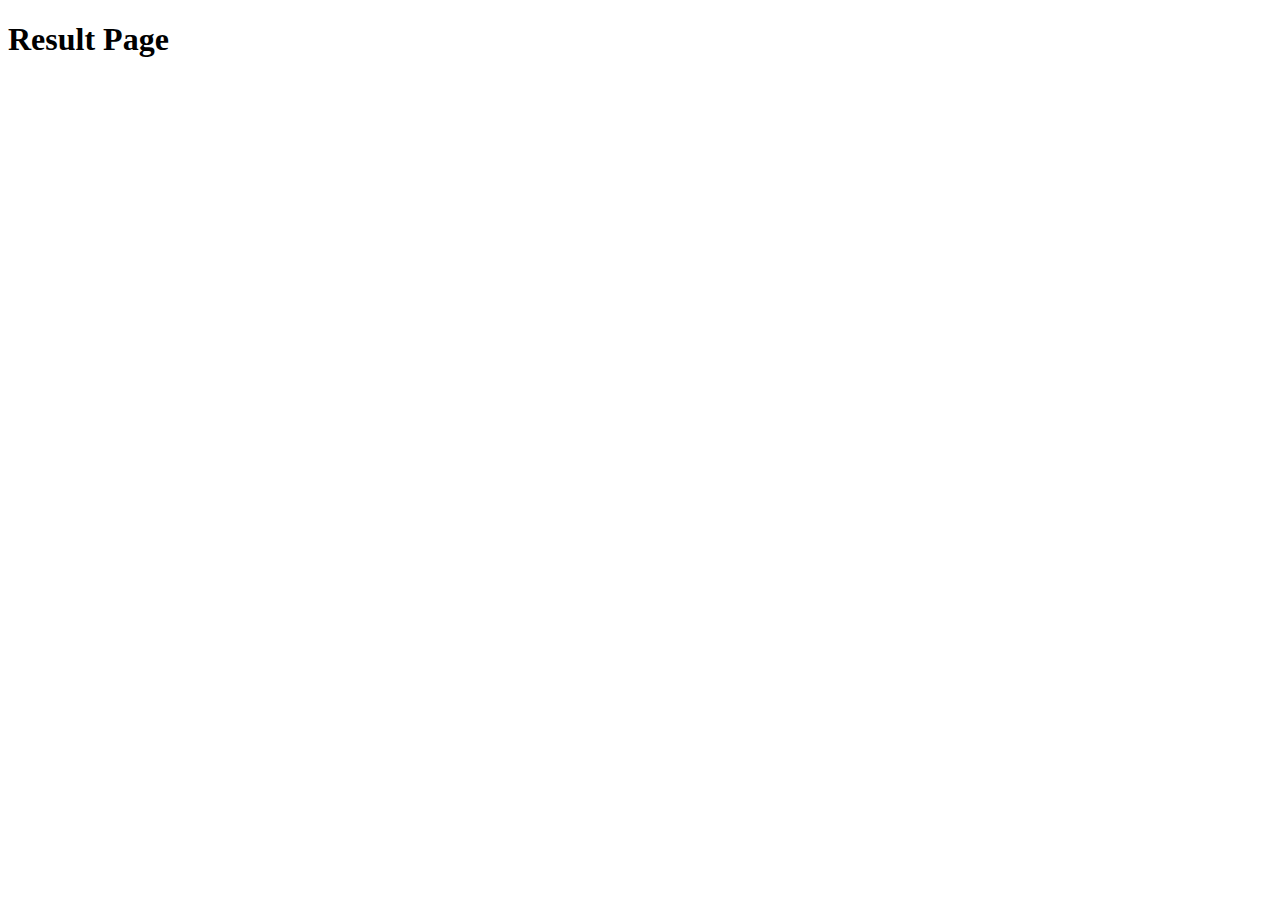
==== result.html @ 7823ca3d "minus lives on free fall, updated todo" ====
<!DOCTYPE html>
<html lang="en">
  <head>
    <meta charset="UTF-8" />
    <meta name="viewport" content="width=device-width, initial-scale=1.0" />
    <title>Result - Skyline Builder</title>
  </head>
  <body>
    <h1>Result Page</h1>
  </body>
</html>
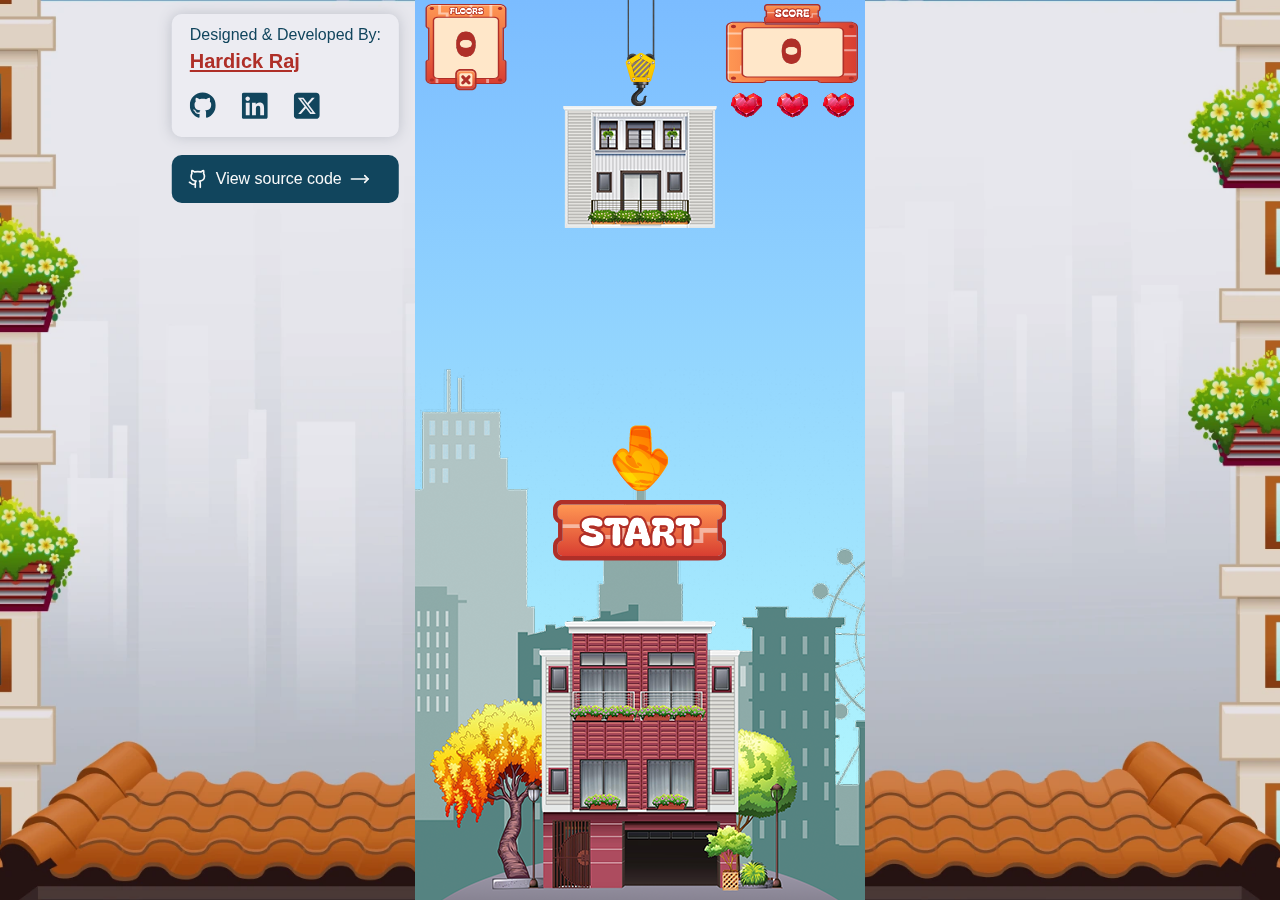
==== commit 2327881d: "fixed base and floor scale, modified assets size, created result page" ====
--- a/result.html
+++ b/result.html
@@ -3,9 +3,97 @@
   <head>
     <meta charset="UTF-8" />
     <meta name="viewport" content="width=device-width, initial-scale=1.0" />
+    <link rel="stylesheet" href="./style.css" />
     <title>Result - Skyline Builder</title>
   </head>
+
   <body>
-    <h1>Result Page</h1>
+    <div class="big-daddy">
+      <main class="daddy">
+        <div class="result-main">
+          <img
+            src="/assets/images/base-0.png"
+            alt="building image"
+            class="resut-bg"
+          />
+          <div class="overlay"></div>
+          <div class="scorecard-container">
+            <img src="/assets//images/result-box.svg" alt="scorecard" />
+
+            <div class="scores">
+              <div class="floor-score">
+                Floor:
+                <span id="total-floors">00</span>
+              </div>
+
+              <p class="score-text">SCORE</p>
+              <p id="total-score">000</p>
+            </div>
+
+            <a href="/" class="play-again-btn">
+              <img
+                src="/assets/images/play-again-button.svg"
+                alt="play again"
+              />
+            </a>
+          </div>
+
+          <footer>
+            <h1>
+              Designed & Developed By:
+              <a href="https://github.com/hardickraj/">Hardick Raj</a>
+            </h1>
+            <div class="social-info">
+              <a
+                href="https://github.com/hardickraj"
+                target="_blank"
+                class="social-link"
+              >
+                <svg xmlns="http://www.w3.org/2000/svg" viewBox="0 0 496 512">
+                  <path
+                    d="M165.9 397.4c0 2-2.3 3.6-5.2 3.6-3.3 .3-5.6-1.3-5.6-3.6 0-2 2.3-3.6 5.2-3.6 3-.3 5.6 1.3 5.6 3.6zm-31.1-4.5c-.7 2 1.3 4.3 4.3 4.9 2.6 1 5.6 0 6.2-2s-1.3-4.3-4.3-5.2c-2.6-.7-5.5 .3-6.2 2.3zm44.2-1.7c-2.9 .7-4.9 2.6-4.6 4.9 .3 2 2.9 3.3 5.9 2.6 2.9-.7 4.9-2.6 4.6-4.6-.3-1.9-3-3.2-5.9-2.9zM244.8 8C106.1 8 0 113.3 0 252c0 110.9 69.8 205.8 169.5 239.2 12.8 2.3 17.3-5.6 17.3-12.1 0-6.2-.3-40.4-.3-61.4 0 0-70 15-84.7-29.8 0 0-11.4-29.1-27.8-36.6 0 0-22.9-15.7 1.6-15.4 0 0 24.9 2 38.6 25.8 21.9 38.6 58.6 27.5 72.9 20.9 2.3-16 8.8-27.1 16-33.7-55.9-6.2-112.3-14.3-112.3-110.5 0-27.5 7.6-41.3 23.6-58.9-2.6-6.5-11.1-33.3 2.6-67.9 20.9-6.5 69 27 69 27 20-5.6 41.5-8.5 62.8-8.5s42.8 2.9 62.8 8.5c0 0 48.1-33.6 69-27 13.7 34.7 5.2 61.4 2.6 67.9 16 17.7 25.8 31.5 25.8 58.9 0 96.5-58.9 104.2-114.8 110.5 9.2 7.9 17 22.9 17 46.4 0 33.7-.3 75.4-.3 83.6 0 6.5 4.6 14.4 17.3 12.1C428.2 457.8 496 362.9 496 252 496 113.3 383.5 8 244.8 8zM97.2 352.9c-1.3 1-1 3.3 .7 5.2 1.6 1.6 3.9 2.3 5.2 1 1.3-1 1-3.3-.7-5.2-1.6-1.6-3.9-2.3-5.2-1zm-10.8-8.1c-.7 1.3 .3 2.9 2.3 3.9 1.6 1 3.6 .7 4.3-.7 .7-1.3-.3-2.9-2.3-3.9-2-.6-3.6-.3-4.3 .7zm32.4 35.6c-1.6 1.3-1 4.3 1.3 6.2 2.3 2.3 5.2 2.6 6.5 1 1.3-1.3 .7-4.3-1.3-6.2-2.2-2.3-5.2-2.6-6.5-1zm-11.4-14.7c-1.6 1-1.6 3.6 0 5.9 1.6 2.3 4.3 3.3 5.6 2.3 1.6-1.3 1.6-3.9 0-6.2-1.4-2.3-4-3.3-5.6-2z"
+                  />
+                </svg>
+              </a>
+              <a
+                href="https://www.linkedin.com/in/hardickraj/"
+                target="_blank"
+                class="social-link"
+              >
+                <svg xmlns="http://www.w3.org/2000/svg" viewBox="0 0 448 512">
+                  <path
+                    d="M416 32H31.9C14.3 32 0 46.5 0 64.3v383.4C0 465.5 14.3 480 31.9 480H416c17.6 0 32-14.5 32-32.3V64.3c0-17.8-14.4-32.3-32-32.3zM135.4 416H69V202.2h66.5V416zm-33.2-243c-21.3 0-38.5-17.3-38.5-38.5S80.9 96 102.2 96c21.2 0 38.5 17.3 38.5 38.5 0 21.3-17.2 38.5-38.5 38.5zm282.1 243h-66.4V312c0-24.8-.5-56.7-34.5-56.7-34.6 0-39.9 27-39.9 54.9V416h-66.4V202.2h63.7v29.2h.9c8.9-16.8 30.6-34.5 62.9-34.5 67.2 0 79.7 44.3 79.7 101.9V416z"
+                  />
+                </svg>
+              </a>
+              <a
+                href="https://x.com/hardickraj"
+                target="_blank"
+                class="social-link"
+              >
+                <svg xmlns="http://www.w3.org/2000/svg" viewBox="0 0 448 512">
+                  <path
+                    d="M64 32C28.7 32 0 60.7 0 96V416c0 35.3 28.7 64 64 64H384c35.3 0 64-28.7 64-64V96c0-35.3-28.7-64-64-64H64zm297.1 84L257.3 234.6 379.4 396H283.8L209 298.1 123.3 396H75.8l111-126.9L69.7 116h98l67.7 89.5L313.6 116h47.5zM323.3 367.6L153.4 142.9H125.1L296.9 367.6h26.3z"
+                  />
+                </svg>
+              </a>
+            </div>
+          </footer>
+        </div>
+      </main>
+    </div>
+
+    <script>
+      const urlParams = new URLSearchParams(window.location.search);
+      const score = parseInt(urlParams.get('score'), 10);
+      const floor = parseInt(urlParams.get('floor'), 10);
+
+      if (isNaN(score) || isNaN(floor)) {
+        window.location.replace('/');
+      }
+
+      document.getElementById('total-floors').textContent = floor;
+      document.getElementById('total-score').textContent = score;
+    </script>
   </body>
 </html>
--- a/style.css
+++ b/style.css
@@ -0,0 +1,200 @@
+* {
+  margin: 0;
+  padding: 0;
+  box-sizing: border-box;
+}
+@font-face {
+  font-family: BagelFatOne;
+  src: url(/assets/fonts/BagelFatOne.ttf);
+}
+body {
+  width: 100%;
+  height: 100%;
+  min-height: 100vh;
+  background: url(/assets/images/bg-cover.webp);
+  background-size: cover;
+  background-position: center;
+  background-repeat: no-repeat;
+  background-attachment: fixed;
+  position: relative;
+  font-family: Arial, Helvetica, sans-serif;
+}
+body::after {
+  content: '';
+  position: absolute;
+  width: 100%;
+  height: 100%;
+  left: 0;
+  top: 0;
+  background-color: rgba(20, 20, 80, 0.1);
+}
+a {
+  text-decoration: none;
+}
+.big-daddy {
+  width: 100%;
+  height: 100%;
+  min-height: 100vh;
+  display: flex;
+  justify-content: center;
+}
+.daddy {
+  width: 100%;
+  height: 100vh;
+  position: relative;
+  z-index: 999;
+}
+#credits {
+  position: absolute;
+  left: -16px;
+  top: 14px;
+  transform: translateX(-100%);
+}
+.credits-content {
+  padding: 12px 18px;
+  border-radius: 10px;
+  background: rgba(250, 250, 255, 0.3);
+  box-shadow: 0px 0px 14px #bfc2cb;
+}
+#credits h1 {
+  color: #11455d;
+  font-size: 16px;
+  font-weight: 500;
+}
+#credits h2 {
+  color: #af2f28;
+  font-weight: 600;
+  text-decoration: underline;
+  text-underline-offset: 2px;
+  font-size: 20px;
+  margin-top: 6px;
+}
+.social-info {
+  display: flex;
+  align-items: center;
+  column-gap: 26px;
+  margin-top: 18px;
+}
+.social-info .social-link svg {
+  width: 26px;
+  fill: #11455d;
+}
+#credits .view-source-button {
+  display: flex;
+  align-items: center;
+  column-gap: 8px;
+  background-color: #11455d;
+  border-radius: 10px;
+  color: #fafafa;
+  padding: 12px 16px;
+  margin-top: 18px;
+}
+#credits .view-source-button svg {
+  width: 20px;
+}
+.result-main {
+  width: 100%;
+  height: 100%;
+  background: linear-gradient(to bottom, #7bbcff, #b8fdfd);
+  position: relative;
+}
+.overlay {
+  content: '';
+  position: absolute;
+  width: 100%;
+  height: 100%;
+  background-color: rgba(20, 20, 20, 0.3);
+  top: 0;
+  left: 0;
+}
+.resut-bg {
+  width: 100%;
+  position: absolute;
+  bottom: 0;
+  left: 0;
+}
+.scorecard-container {
+  height: auto;
+  padding: 0 20px;
+  display: flex;
+  justify-content: center;
+  position: relative;
+  padding-top: 10vh;
+  font-family: BagelFatOne;
+}
+.scorecard-container img {
+  width: 100%;
+  max-width: 350px;
+}
+.scores {
+  width: max-content;
+  position: absolute;
+  top: 220px;
+  left: 50%;
+  transform: translateX(-50%);
+}
+.floor-score {
+  display: flex;
+  align-items: center;
+  justify-content: center;
+  column-gap: 12px;
+  background: #af2f28;
+  border: 4px solid #f8884d;
+  border-radius: 50px;
+  padding: 8px 22px;
+  color: #fff;
+  letter-spacing: 1.5px;
+}
+.score-text {
+  text-align: center;
+  color: #af2f28;
+  margin-top: 26px;
+  letter-spacing: 1px;
+}
+#total-score {
+  text-align: center;
+  color: #af2f28;
+  font-size: 60px;
+  line-height: 65px;
+}
+.play-again-btn {
+  position: absolute;
+  display: flex;
+  bottom: 110px;
+  left: 50%;
+  transform: translateX(-50%);
+}
+.result-main footer {
+  width: 100%;
+  height: 90px;
+  padding: 4px 20px;
+  background: #c6c6c8;
+  position: absolute;
+  left: 0;
+  bottom: 0;
+  display: flex;
+  flex-direction: column;
+  align-items: center;
+  justify-content: center;
+}
+.result-main footer h1 {
+  color: #11455d;
+  font-size: 14px;
+  font-weight: 500;
+  text-align: center;
+}
+.result-main footer h1 a {
+  color: #af2f28;
+  font-weight: 600;
+  text-decoration: underline;
+  text-underline-offset: 2px;
+  font-size: 18px;
+}
+.result-main footer .social-info {
+  margin-top: 12px;
+}
+@media screen and (min-width: 451px) {
+  .daddy {
+    max-width: 450px;
+  }
+}
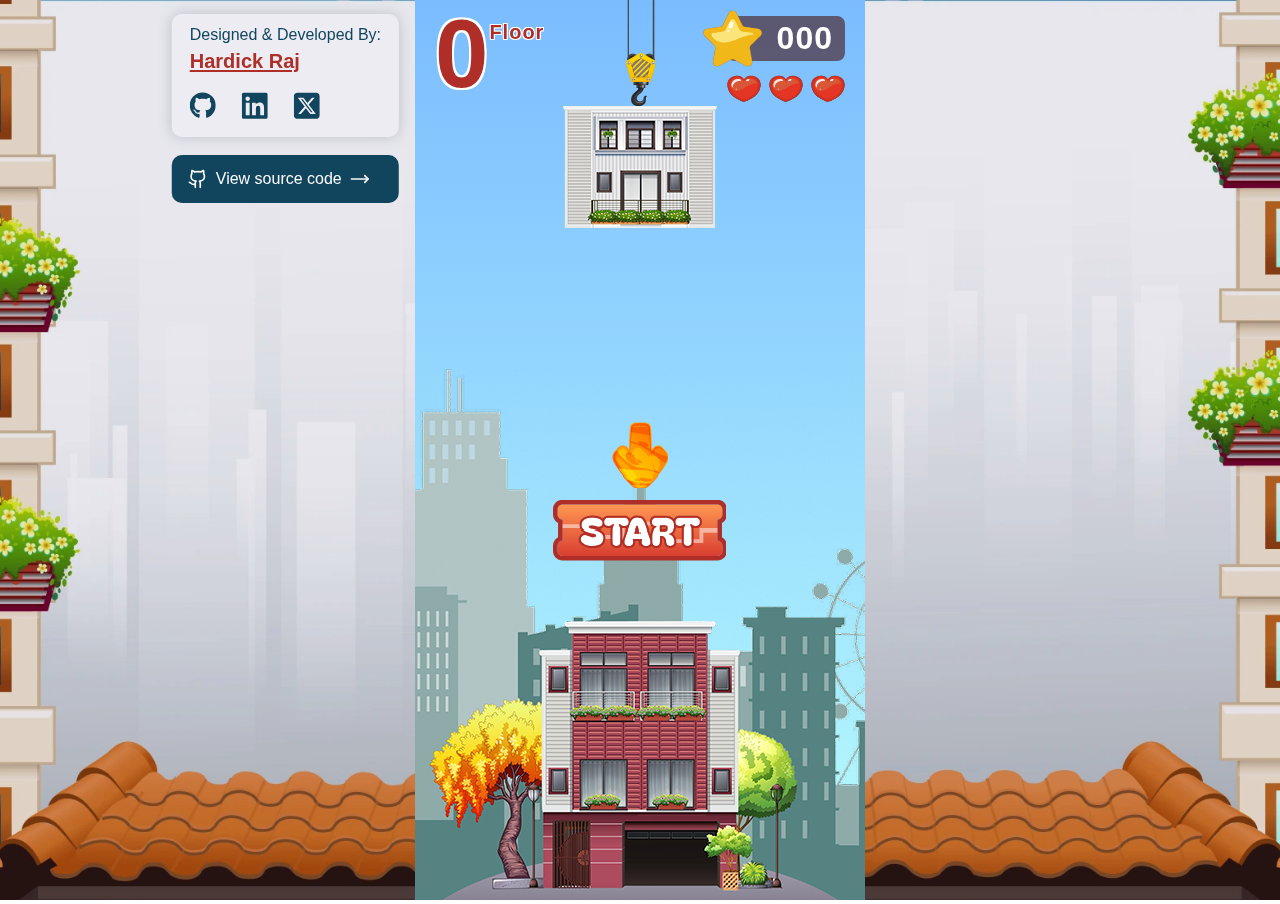
==== commit cfc39dae: "added favicon, chaged hud ui, now manipulating score and hud ui with js dom manipulation" ====
--- a/result.html
+++ b/result.html
@@ -4,6 +4,7 @@
     <meta charset="UTF-8" />
     <meta name="viewport" content="width=device-width, initial-scale=1.0" />
     <link rel="stylesheet" href="./style.css" />
+    <link rel="shortcut icon" href="/assets/images/favicon.ico" type="image/x-icon">
     <title>Result - Skyline Builder</title>
   </head>
 
--- a/style.css
+++ b/style.css
@@ -92,6 +92,63 @@
 #credits .view-source-button svg {
   width: 20px;
 }
+.scoreboard {
+  position: absolute;
+  top: 16px;
+  left: 0px;
+  width: 100%;
+  padding: 0 20px;
+  display: flex;
+  justify-content: space-between;
+}
+.scoreboard .floors {
+  color: #af2f28;
+  display: flex;
+  font-size: 1.25rem;
+  line-height: 2rem;
+  font-weight: 900;
+  text-shadow: -1px -1px 0 #fff, 1px -1px 0 #fff, -1px 1px 0 #fff,
+    1px 1px 0 #fff;
+  letter-spacing: 1px;
+}
+.scoreboard .floors #floor-number {
+  font-weight: 800;
+  font-size: 6rem;
+  line-height: 4.8rem;
+  text-shadow: -2px -2px 0 #fff, 2px -2px 0 #fff, -2px 2px 0 #fff,
+    2px 2px 0 #fff;
+}
+.scoreboard #score {
+  min-width: 116px;
+  height: max-content;
+  color: #fff;
+  background: rgba(70, 20, 20, 0.6);
+  padding: 4px 12px 4px 45px;
+  border-radius: 8px;
+  font-size: 2rem;
+  font-weight: 800;
+  letter-spacing: 1px;
+  position: relative;
+  text-align: right;
+}
+.scoreboard #score img {
+  position: absolute;
+  width: 100%;
+  max-width: 60px;
+  top: 50%;
+  left: 0;
+  transform: translateY(-50%) translateX(-40%);
+}
+.scoreboard #hearts-container {
+  display: flex;
+  align-items: center;
+  column-gap: 8px;
+  margin-top: 14px;
+}
+.scoreboard #hearts-container img{
+  width: 34px;
+}
+
 .result-main {
   width: 100%;
   height: 100%;
@@ -168,7 +225,7 @@
   width: 100%;
   height: 90px;
   padding: 4px 20px;
-  background: #c6c6c8;
+  background: #e2e2e5;
   position: absolute;
   left: 0;
   bottom: 0;
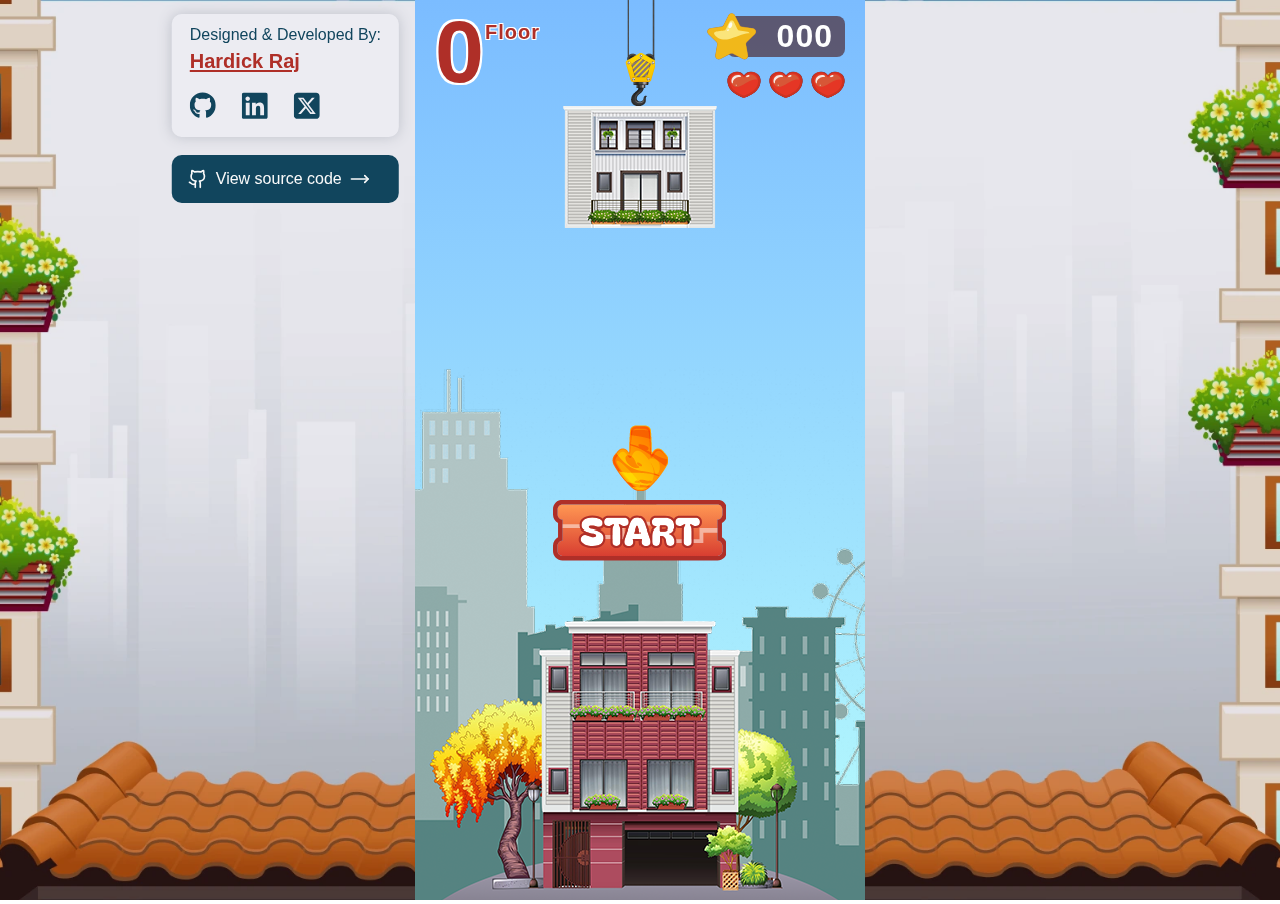
==== commit 0f89152d: "fixed styling, fixed directory naming for production" ====
--- a/result.html
+++ b/result.html
@@ -4,7 +4,7 @@
     <meta charset="UTF-8" />
     <meta name="viewport" content="width=device-width, initial-scale=1.0" />
     <link rel="stylesheet" href="./style.css" />
-    <link rel="shortcut icon" href="/assets/images/favicon.ico" type="image/x-icon">
+    <link rel="shortcut icon" href="./assets/images/favicon.ico" type="image/x-icon">
     <title>Result - Skyline Builder</title>
   </head>
 
@@ -13,13 +13,13 @@
       <main class="daddy">
         <div class="result-main">
           <img
-            src="/assets/images/base-0.png"
+            src="./assets/images/base-0.png"
             alt="building image"
             class="resut-bg"
           />
           <div class="overlay"></div>
           <div class="scorecard-container">
-            <img src="/assets//images/result-box.svg" alt="scorecard" />
+            <img src="./assets//images/result-box.svg" alt="scorecard" />
 
             <div class="scores">
               <div class="floor-score">
@@ -33,7 +33,7 @@
 
             <a href="/" class="play-again-btn">
               <img
-                src="/assets/images/play-again-button.svg"
+                src="./assets/images/play-again-button.svg"
                 alt="play again"
               />
             </a>
--- a/style.css
+++ b/style.css
@@ -113,17 +113,17 @@
 }
 .scoreboard .floors #floor-number {
   font-weight: 800;
-  font-size: 6rem;
-  line-height: 4.8rem;
+  font-size: 5.5rem;
+  line-height: 4.5rem;
   text-shadow: -2px -2px 0 #fff, 2px -2px 0 #fff, -2px 2px 0 #fff,
     2px 2px 0 #fff;
 }
 .scoreboard #score {
-  min-width: 116px;
+  min-width: 110px;
   height: max-content;
   color: #fff;
   background: rgba(70, 20, 20, 0.6);
-  padding: 4px 12px 4px 45px;
+  padding: 2px 12px 2px 45px;
   border-radius: 8px;
   font-size: 2rem;
   font-weight: 800;
@@ -134,7 +134,7 @@
 .scoreboard #score img {
   position: absolute;
   width: 100%;
-  max-width: 60px;
+  max-width: 50px;
   top: 50%;
   left: 0;
   transform: translateY(-50%) translateX(-40%);
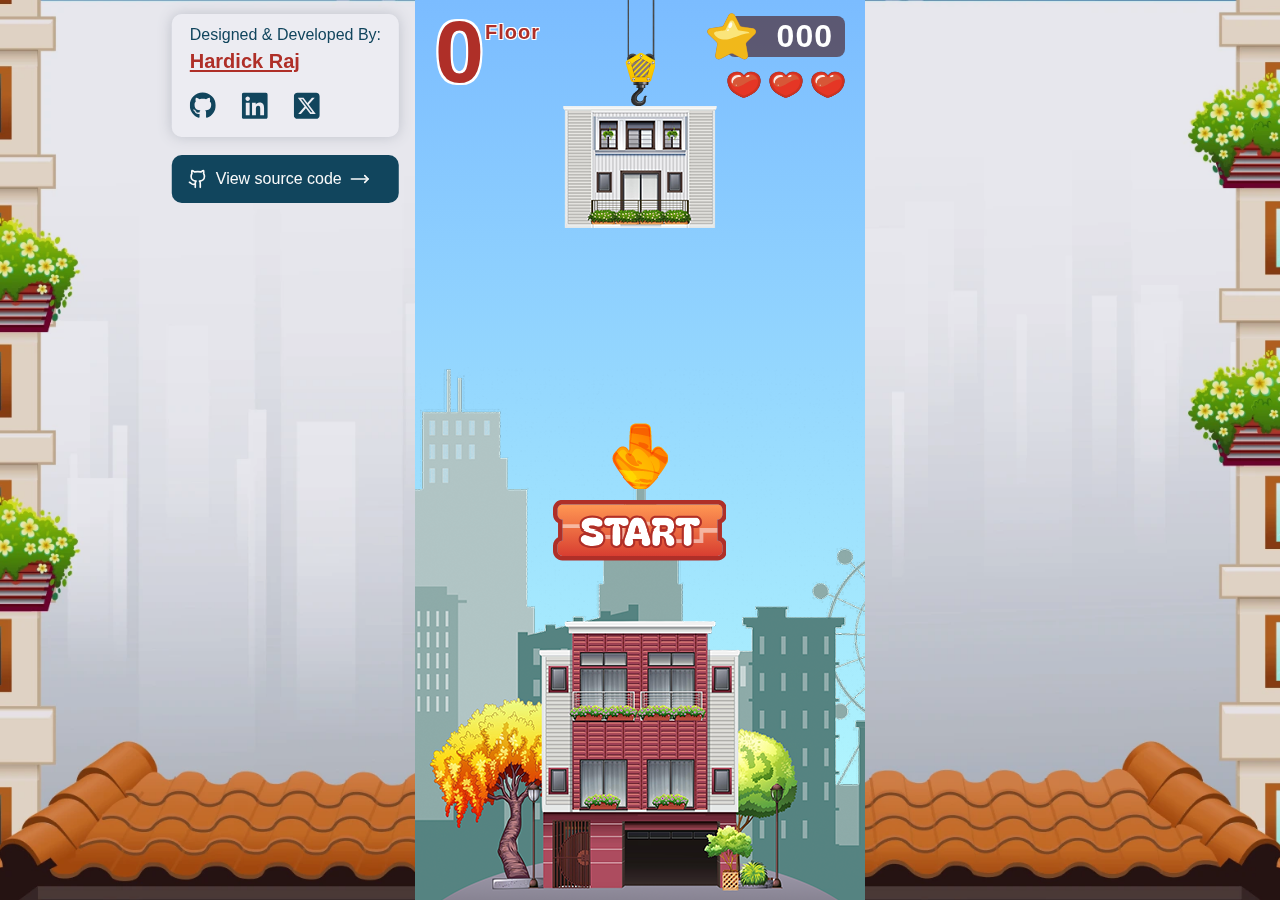
==== commit 47dad9c7: "fixed play again navigation, disabled debug mode" ====
--- a/result.html
+++ b/result.html
@@ -90,7 +90,7 @@
       const floor = parseInt(urlParams.get('floor'), 10);
 
       if (isNaN(score) || isNaN(floor)) {
-        window.location.replace('/');
+        window.location.replace('./');
       }
 
       document.getElementById('total-floors').textContent = floor;
--- a/style.css
+++ b/style.css
@@ -5,13 +5,13 @@
 }
 @font-face {
   font-family: BagelFatOne;
-  src: url(/assets/fonts/BagelFatOne.ttf);
+  src: url(./assets/fonts/BagelFatOne.ttf);
 }
 body {
   width: 100%;
   height: 100%;
   min-height: 100vh;
-  background: url(/assets/images/bg-cover.webp);
+  background: url(./assets/images/bg-cover.webp);
   background-size: cover;
   background-position: center;
   background-repeat: no-repeat;
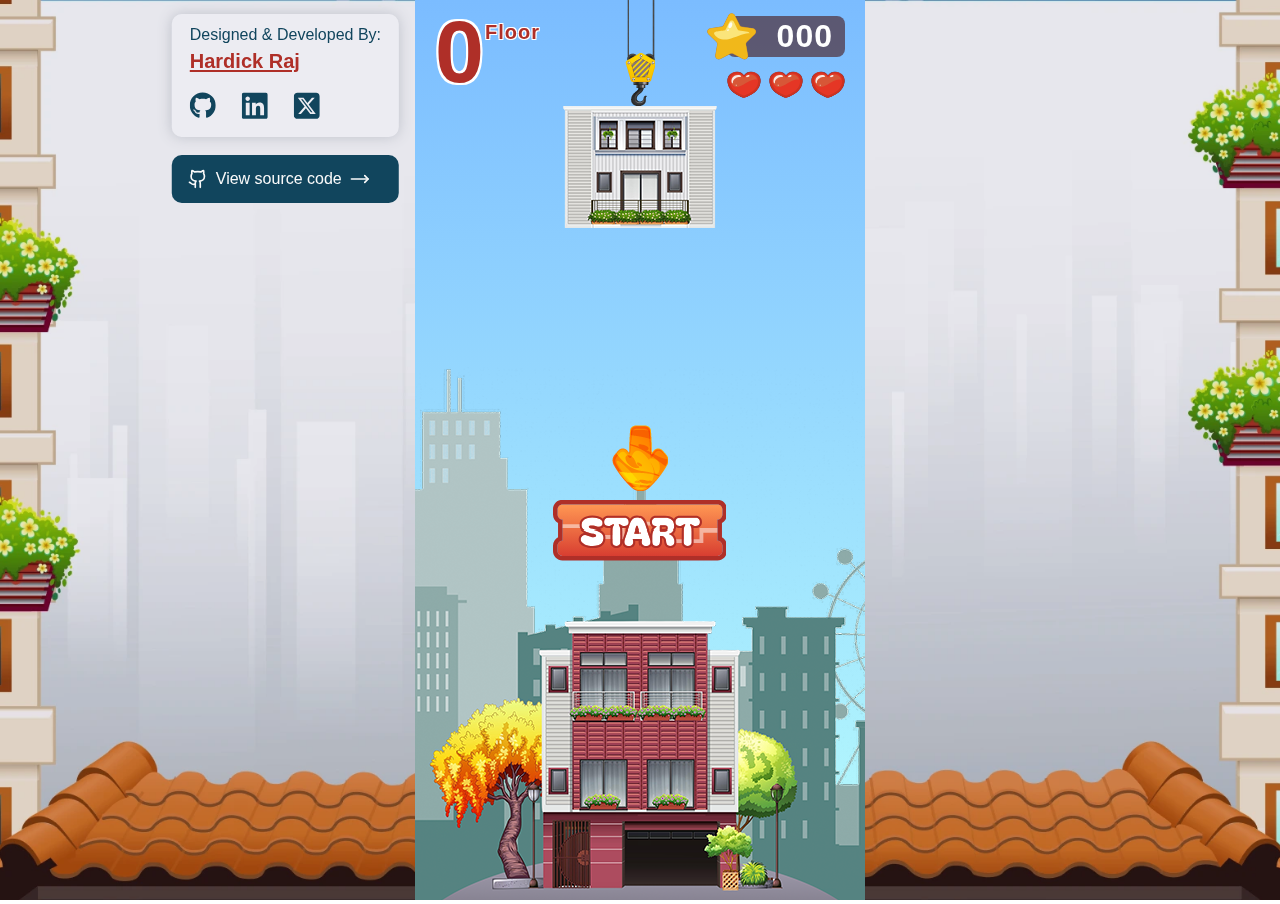
==== commit 04f942cc: "navigate to index.html" ====
--- a/result.html
+++ b/result.html
@@ -90,7 +90,7 @@
       const floor = parseInt(urlParams.get('floor'), 10);
 
       if (isNaN(score) || isNaN(floor)) {
-        window.location.replace('./');
+        window.location.replace('index.html');
       }
 
       document.getElementById('total-floors').textContent = floor;
